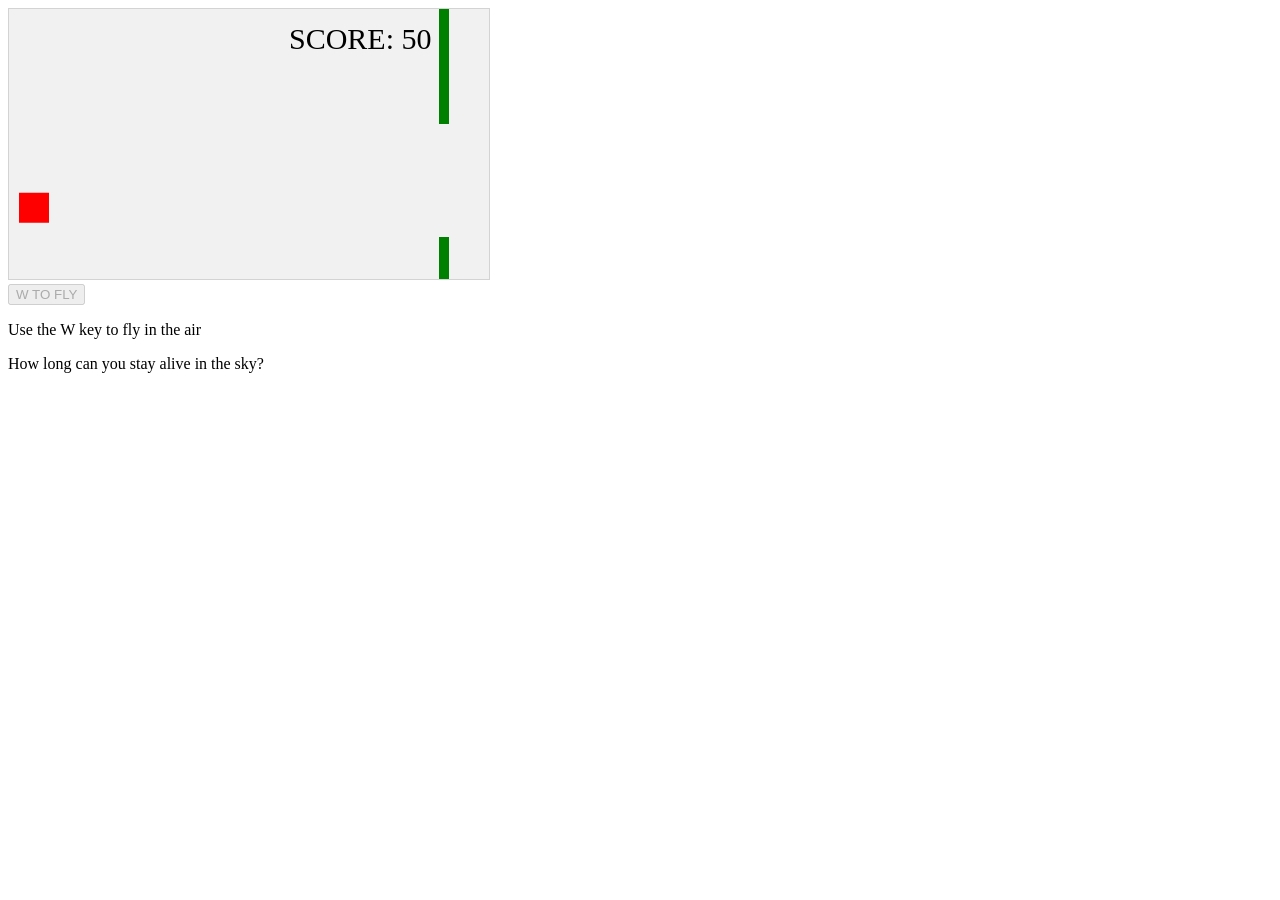
==== flyingbird.html @ 1ee900c1 "Revamp flyingbird.html with game functionality" ====
<!DOCTYPE html>
<html>
<head>
<meta name="viewport" content="width=device-width, initial-scale=1.0"/>
<style>
canvas {
    border:1px solid #d3d3d3;
    background-color: #f1f1f1;
}
</style>
</head>
<body onload="startGame()">
<script>

var myGamePiece;
var myObstacles = [];
var myScore;

function startGame() {
    myGamePiece = new component(30, 30, "red", 10, 120);
    myGamePiece.gravity = 0.05;
    myScore = new component("30px", "Consolas", "black", 280, 40, "text");
    myGameArea.start();
}

var myGameArea = {
    canvas : document.createElement("canvas"),
    start : function() {
        this.canvas.width = 480;
        this.canvas.height = 270;
        this.context = this.canvas.getContext("2d");
        document.body.insertBefore(this.canvas, document.body.childNodes[0]);
        this.frameNo = 0;
        this.interval = setInterval(updateGameArea, 20);
        },
    clear : function() {
        this.context.clearRect(0, 0, this.canvas.width, this.canvas.height);
    }
}

function component(width, height, color, x, y, type) {
    this.type = type;
    this.score = 0;
    this.width = width;
    this.height = height;
    this.speedX = 0;
    this.speedY = 0;    
    this.x = x;
    this.y = y;
    this.gravity = 0;
    this.gravitySpeed = 0;
    this.update = function() {
        ctx = myGameArea.context;
        if (this.type == "text") {
            ctx.font = this.width + " " + this.height;
            ctx.fillStyle = color;
            ctx.fillText(this.text, this.x, this.y);
        } else {
            ctx.fillStyle = color;
            ctx.fillRect(this.x, this.y, this.width, this.height);
        }
    }
    this.newPos = function() {
        this.gravitySpeed += this.gravity;
        this.x += this.speedX;
        this.y += this.speedY + this.gravitySpeed;
        this.hitBottom();
    }
    this.hitBottom = function() {
        var rockbottom = myGameArea.canvas.height - this.height;
        if (this.y > rockbottom) {
            this.y = rockbottom;
            this.gravitySpeed = 0;
        }
    }
    this.crashWith = function(otherobj) {
        var myleft = this.x;
        var myright = this.x + (this.width);
        var mytop = this.y;
        var mybottom = this.y + (this.height);
        var otherleft = otherobj.x;
        var otherright = otherobj.x + (otherobj.width);
        var othertop = otherobj.y;
        var otherbottom = otherobj.y + (otherobj.height);
        var crash = true;
        if ((mybottom < othertop) || (mytop > otherbottom) || (myright < otherleft) || (myleft > otherright)) {
            crash = false;
        }
        return crash;
    }
}

function updateGameArea() {
    var x, height, gap, minHeight, maxHeight, minGap, maxGap;
    for (i = 0; i < myObstacles.length; i += 1) {
        if (myGamePiece.crashWith(myObstacles[i])) {
            return;
        } 
    }
    myGameArea.clear();
    myGameArea.frameNo += 1;
    if (myGameArea.frameNo == 1 || everyinterval(150)) {
        x = myGameArea.canvas.width;
        minHeight = 20;
        maxHeight = 200;
        height = Math.floor(Math.random()*(maxHeight-minHeight+1)+minHeight);
        minGap = 50;
        maxGap = 200;
        gap = Math.floor(Math.random()*(maxGap-minGap+1)+minGap);
        myObstacles.push(new component(10, height, "green", x, 0));
        myObstacles.push(new component(10, x - height - gap, "green", x, height + gap));
    }
    for (i = 0; i < myObstacles.length; i += 1) {
        myObstacles[i].x += -1;
        myObstacles[i].update();
    }
    myScore.text="SCORE: " + myGameArea.frameNo;
    myScore.update();
    myGamePiece.newPos();
    myGamePiece.update();
}

function everyinterval(n) {
    if ((myGameArea.frameNo / n) % 1 == 0) {return true;}
    return false;
}

function accelerate(n) {
    myGamePiece.gravity = n;
}

window.addEventListener('keydown', function(event) {
    if (event.key.toLowerCase() === 'w') {
        accelerate(-0.2);
        event.preventDefault();
    }
});

window.addEventListener('keyup', function(event) {
    if (event.key.toLowerCase() === 'w') {
        accelerate(0.05);
        event.preventDefault();
    }
});
</script>
<br>
<button disabled>W TO FLY</button>
<p>Use the W key to fly in the air</p>
<p>How long can you stay alive in the sky?</p>
</body>
</html>
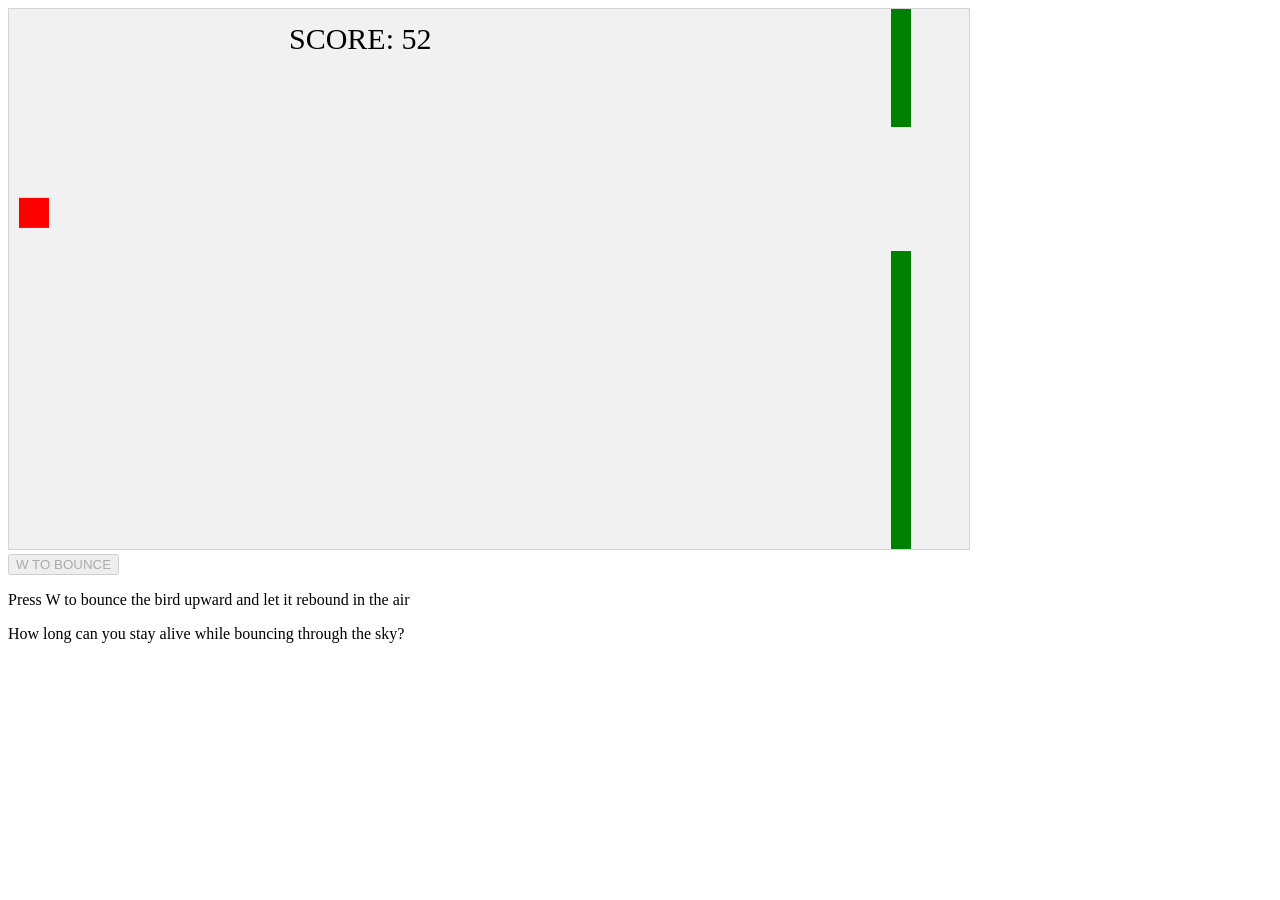
==== commit 3e1f261b: "Enhance bird game with new jump and obstacle features Updated game mechanics for improved gameplay e" ====
--- a/flyingbird.html
+++ b/flyingbird.html
@@ -26,8 +26,8 @@
 var myGameArea = {
     canvas : document.createElement("canvas"),
     start : function() {
-        this.canvas.width = 480;
-        this.canvas.height = 270;
+        this.canvas.width = 960;
+        this.canvas.height = 540;
         this.context = this.canvas.getContext("2d");
         document.body.insertBefore(this.canvas, document.body.childNodes[0]);
         this.frameNo = 0;
@@ -70,7 +70,11 @@
         var rockbottom = myGameArea.canvas.height - this.height;
         if (this.y > rockbottom) {
             this.y = rockbottom;
-            this.gravitySpeed = 0;
+            this.gravitySpeed = -this.gravitySpeed * 0.8;
+        }
+        if (this.y < 0) {
+            this.y = 0;
+            this.gravitySpeed = -this.gravitySpeed * 0.8;
         }
     }
     this.crashWith = function(otherobj) {
@@ -104,14 +108,14 @@
         minHeight = 20;
         maxHeight = 200;
         height = Math.floor(Math.random()*(maxHeight-minHeight+1)+minHeight);
-        minGap = 50;
-        maxGap = 200;
+        minGap = 100;
+        maxGap = 150;
         gap = Math.floor(Math.random()*(maxGap-minGap+1)+minGap);
-        myObstacles.push(new component(10, height, "green", x, 0));
-        myObstacles.push(new component(10, x - height - gap, "green", x, height + gap));
+        myObstacles.push(new component(20, height, "green", x, 0));
+        myObstacles.push(new component(20, x - height - gap, "green", x, height + gap));
     }
     for (i = 0; i < myObstacles.length; i += 1) {
-        myObstacles[i].x += -1;
+        myObstacles[i].x += -1.5;
         myObstacles[i].update();
     }
     myScore.text="SCORE: " + myGameArea.frameNo;
@@ -125,27 +129,20 @@
     return false;
 }
 
-function accelerate(n) {
-    myGamePiece.gravity = n;
+function jump() {
+    myGamePiece.gravitySpeed = -3;
 }
 
 window.addEventListener('keydown', function(event) {
     if (event.key.toLowerCase() === 'w') {
-        accelerate(-0.2);
-        event.preventDefault();
-    }
-});
-
-window.addEventListener('keyup', function(event) {
-    if (event.key.toLowerCase() === 'w') {
-        accelerate(0.05);
+        jump();
         event.preventDefault();
     }
 });
 </script>
 <br>
-<button disabled>W TO FLY</button>
-<p>Use the W key to fly in the air</p>
-<p>How long can you stay alive in the sky?</p>
+<button disabled>W TO BOUNCE</button>
+<p>Press W to bounce the bird upward and let it rebound in the air</p>
+<p>How long can you stay alive while bouncing through the sky?</p>
 </body>
 </html>
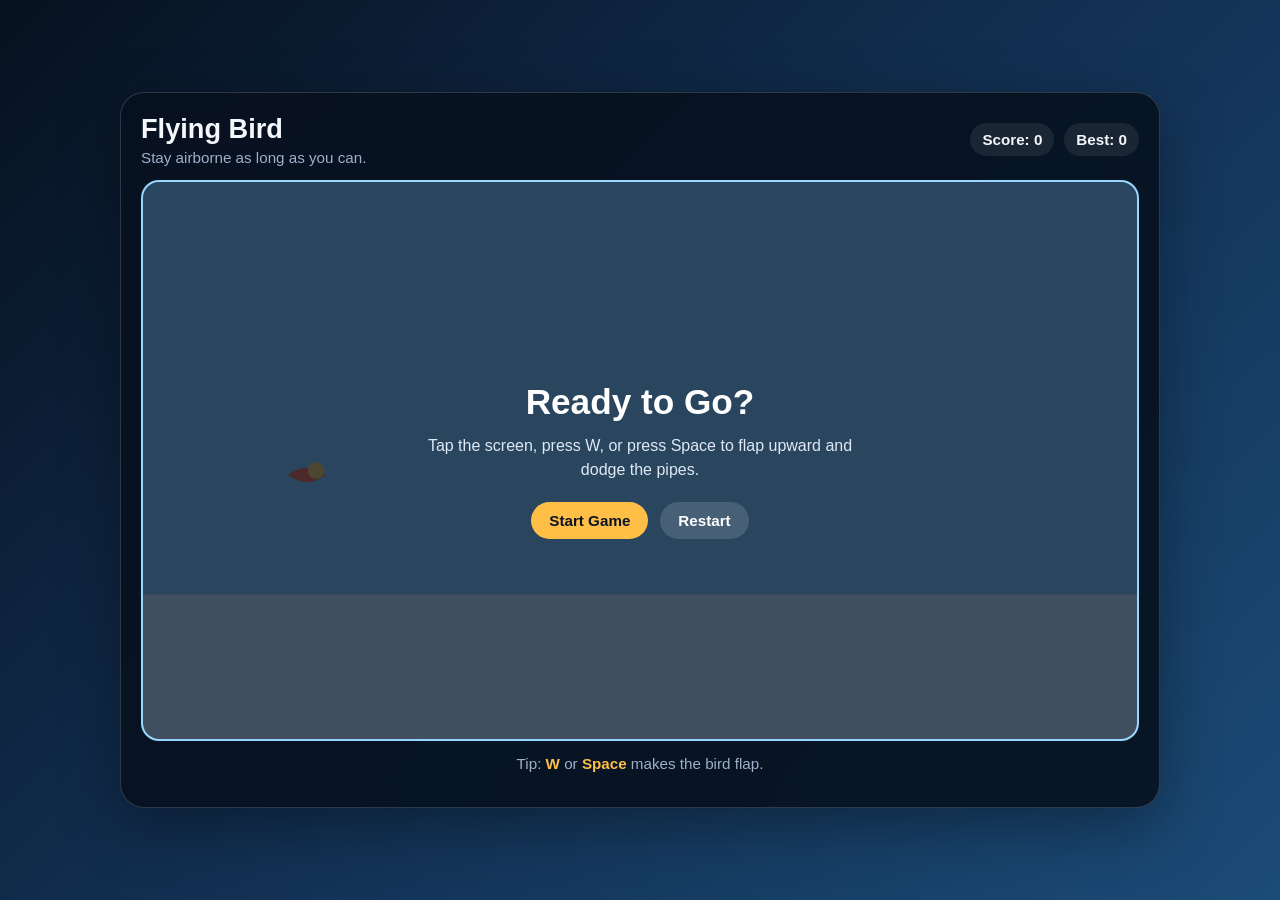
==== commit f1afb7b2: "Add files via upload" ====
--- a/flyingbird.html
+++ b/flyingbird.html
@@ -1,148 +1,433 @@
-<!DOCTYPE html>
-<html>
-<head>
-<meta name="viewport" content="width=device-width, initial-scale=1.0"/>
-<style>
-canvas {
-    border:1px solid #d3d3d3;
-    background-color: #f1f1f1;
-}
-</style>
-</head>
-<body onload="startGame()">
-<script>
-
-var myGamePiece;
-var myObstacles = [];
-var myScore;
-
-function startGame() {
-    myGamePiece = new component(30, 30, "red", 10, 120);
-    myGamePiece.gravity = 0.05;
-    myScore = new component("30px", "Consolas", "black", 280, 40, "text");
-    myGameArea.start();
-}
-
-var myGameArea = {
-    canvas : document.createElement("canvas"),
-    start : function() {
-        this.canvas.width = 960;
-        this.canvas.height = 540;
-        this.context = this.canvas.getContext("2d");
-        document.body.insertBefore(this.canvas, document.body.childNodes[0]);
-        this.frameNo = 0;
-        this.interval = setInterval(updateGameArea, 20);
-        },
-    clear : function() {
-        this.context.clearRect(0, 0, this.canvas.width, this.canvas.height);
-    }
-}
-
-function component(width, height, color, x, y, type) {
-    this.type = type;
-    this.score = 0;
-    this.width = width;
-    this.height = height;
-    this.speedX = 0;
-    this.speedY = 0;    
-    this.x = x;
-    this.y = y;
-    this.gravity = 0;
-    this.gravitySpeed = 0;
-    this.update = function() {
-        ctx = myGameArea.context;
-        if (this.type == "text") {
-            ctx.font = this.width + " " + this.height;
-            ctx.fillStyle = color;
-            ctx.fillText(this.text, this.x, this.y);
-        } else {
-            ctx.fillStyle = color;
-            ctx.fillRect(this.x, this.y, this.width, this.height);
-        }
-    }
-    this.newPos = function() {
-        this.gravitySpeed += this.gravity;
-        this.x += this.speedX;
-        this.y += this.speedY + this.gravitySpeed;
-        this.hitBottom();
-    }
-    this.hitBottom = function() {
-        var rockbottom = myGameArea.canvas.height - this.height;
-        if (this.y > rockbottom) {
-            this.y = rockbottom;
-            this.gravitySpeed = -this.gravitySpeed * 0.8;
-        }
-        if (this.y < 0) {
-            this.y = 0;
-            this.gravitySpeed = -this.gravitySpeed * 0.8;
-        }
-    }
-    this.crashWith = function(otherobj) {
-        var myleft = this.x;
-        var myright = this.x + (this.width);
-        var mytop = this.y;
-        var mybottom = this.y + (this.height);
-        var otherleft = otherobj.x;
-        var otherright = otherobj.x + (otherobj.width);
-        var othertop = otherobj.y;
-        var otherbottom = otherobj.y + (otherobj.height);
-        var crash = true;
-        if ((mybottom < othertop) || (mytop > otherbottom) || (myright < otherleft) || (myleft > otherright)) {
-            crash = false;
-        }
-        return crash;
-    }
-}
-
-function updateGameArea() {
-    var x, height, gap, minHeight, maxHeight, minGap, maxGap;
-    for (i = 0; i < myObstacles.length; i += 1) {
-        if (myGamePiece.crashWith(myObstacles[i])) {
-            return;
-        } 
-    }
-    myGameArea.clear();
-    myGameArea.frameNo += 1;
-    if (myGameArea.frameNo == 1 || everyinterval(150)) {
-        x = myGameArea.canvas.width;
-        minHeight = 20;
-        maxHeight = 200;
-        height = Math.floor(Math.random()*(maxHeight-minHeight+1)+minHeight);
-        minGap = 100;
-        maxGap = 150;
-        gap = Math.floor(Math.random()*(maxGap-minGap+1)+minGap);
-        myObstacles.push(new component(20, height, "green", x, 0));
-        myObstacles.push(new component(20, x - height - gap, "green", x, height + gap));
-    }
-    for (i = 0; i < myObstacles.length; i += 1) {
-        myObstacles[i].x += -1.5;
-        myObstacles[i].update();
-    }
-    myScore.text="SCORE: " + myGameArea.frameNo;
-    myScore.update();
-    myGamePiece.newPos();
-    myGamePiece.update();
-}
-
-function everyinterval(n) {
-    if ((myGameArea.frameNo / n) % 1 == 0) {return true;}
-    return false;
-}
-
-function jump() {
-    myGamePiece.gravitySpeed = -3;
-}
-
-window.addEventListener('keydown', function(event) {
-    if (event.key.toLowerCase() === 'w') {
-        jump();
-        event.preventDefault();
-    }
-});
-</script>
-<br>
-<button disabled>W TO BOUNCE</button>
-<p>Press W to bounce the bird upward and let it rebound in the air</p>
-<p>How long can you stay alive while bouncing through the sky?</p>
-</body>
-</html>
+<!DOCTYPE html>
+<html lang="en">
+<head>
+  <meta charset="UTF-8" />
+  <meta name="viewport" content="width=device-width, initial-scale=1.0" />
+  <title>Flying Bird Game</title>
+  <style>
+    :root {
+      color-scheme: dark;
+      --bg: #07111f;
+      --panel: rgba(7, 17, 31, 0.9);
+      --text: #f4f7fb;
+      --muted: #9fb0c9;
+      --accent: #ffbf47;
+      --accent-2: #4fd1ff;
+    }
+
+    * { box-sizing: border-box; }
+
+    body {
+      margin: 0;
+      min-height: 100vh;
+      font-family: "Segoe UI", Arial, sans-serif;
+      background: linear-gradient(135deg, #07111f, #112d4e 45%, #1b4b77);
+      color: var(--text);
+      display: flex;
+      justify-content: center;
+      align-items: center;
+      padding: 24px;
+    }
+
+    .game-shell {
+      width: min(100%, 1040px);
+      background: var(--panel);
+      border: 1px solid rgba(255,255,255,0.16);
+      border-radius: 24px;
+      box-shadow: 0 18px 60px rgba(0,0,0,0.35);
+      padding: 20px;
+      backdrop-filter: blur(12px);
+    }
+
+    .top-bar {
+      display: flex;
+      justify-content: space-between;
+      align-items: center;
+      gap: 12px;
+      margin-bottom: 14px;
+      flex-wrap: wrap;
+    }
+
+    .title-group h1 {
+      margin: 0;
+      font-size: clamp(1.2rem, 2.3vw, 1.7rem);
+    }
+
+    .title-group p {
+      margin: 4px 0 0;
+      color: var(--muted);
+      font-size: 0.95rem;
+    }
+
+    .scoreboard {
+      display: flex;
+      gap: 10px;
+      flex-wrap: wrap;
+    }
+
+    .pill {
+      padding: 8px 12px;
+      border-radius: 999px;
+      background: rgba(255,255,255,0.08);
+      font-weight: 700;
+      font-size: 0.95rem;
+    }
+
+    .game-area {
+      position: relative;
+      border-radius: 18px;
+      overflow: hidden;
+      border: 2px solid rgba(255,255,255,0.12);
+      background: #89d0ff;
+      width: 100%;
+      aspect-ratio: 16 / 9;
+    }
+
+    canvas {
+      display: block;
+      width: 100%;
+      height: 100%;
+      background: linear-gradient(180deg, #7fd0ff 0%, #89d0ff 60%, #cfeffd 100%);
+    }
+
+    .overlay {
+      position: absolute;
+      inset: 0;
+      display: flex;
+      flex-direction: column;
+      justify-content: center;
+      align-items: center;
+      gap: 12px;
+      text-align: center;
+      padding: 24px;
+      background: rgba(2, 12, 28, 0.7);
+      color: white;
+      transition: opacity 0.2s ease;
+    }
+
+    .overlay.hidden {
+      opacity: 0;
+      pointer-events: none;
+    }
+
+    .overlay h2 {
+      margin: 0;
+      font-size: clamp(1.5rem, 3vw, 2.2rem);
+    }
+
+    .overlay p {
+      margin: 0;
+      max-width: 460px;
+      color: #dfe9f5;
+      line-height: 1.5;
+    }
+
+    .controls-row {
+      display: flex;
+      flex-wrap: wrap;
+      gap: 12px;
+      justify-content: center;
+      margin-top: 8px;
+    }
+
+    button {
+      border: 0;
+      border-radius: 999px;
+      padding: 10px 18px;
+      font-size: 0.95rem;
+      font-weight: 700;
+      cursor: pointer;
+      transition: transform 0.15s ease, background 0.15s ease;
+    }
+
+    button:hover {
+      transform: translateY(-1px);
+    }
+
+    .primary-btn {
+      background: var(--accent);
+      color: #0b1320;
+    }
+
+    .secondary-btn {
+      background: rgba(255,255,255,0.14);
+      color: white;
+    }
+
+    .help-text {
+      margin-top: 14px;
+      color: var(--muted);
+      font-size: 0.95rem;
+      text-align: center;
+    }
+
+    .help-text strong {
+      color: var(--accent);
+    }
+
+    @media (max-width: 760px) {
+      body { padding: 12px; }
+      .game-shell { padding: 14px; }
+      .top-bar { flex-direction: column; align-items: flex-start; }
+      .scoreboard { width: 100%; }
+      .pill { flex: 1 1 auto; text-align: center; }
+    }
+  </style>
+</head>
+<body>
+  <div class="game-shell">
+    <div class="top-bar">
+      <div class="title-group">
+        <h1>Flying Bird</h1>
+        <p>Stay airborne as long as you can.</p>
+      </div>
+      <div class="scoreboard">
+        <div class="pill">Score: <span id="scoreValue">0</span></div>
+        <div class="pill">Best: <span id="highScoreValue">0</span></div>
+      </div>
+    </div>
+
+    <div class="game-area">
+      <canvas id="gameCanvas" width="960" height="540"></canvas>
+      <div id="overlay" class="overlay">
+        <h2 id="overlayTitle">Ready to Fly?</h2>
+        <p id="overlayText">Tap the screen, press W, or press Space to flap upward and dodge the pipes.</p>
+        <div class="controls-row">
+          <button id="startBtn" class="primary-btn" type="button">Start Game</button>
+          <button id="restartBtn" class="secondary-btn" type="button">Restart</button>
+        </div>
+      </div>
+    </div>
+
+    <p class="help-text">Tip: <strong>W</strong> or <strong>Space</strong> makes the bird flap.</p>
+  </div>
+
+  <script>
+    const canvas = document.getElementById('gameCanvas');
+    const ctx = canvas.getContext('2d');
+    const overlay = document.getElementById('overlay');
+    const overlayTitle = document.getElementById('overlayTitle');
+    const overlayText = document.getElementById('overlayText');
+    const startBtn = document.getElementById('startBtn');
+    const restartBtn = document.getElementById('restartBtn');
+    const scoreValue = document.getElementById('scoreValue');
+    const highScoreValue = document.getElementById('highScoreValue');
+
+    const WIDTH = 960;
+    const HEIGHT = 540;
+    const GRAVITY = 0.32;
+    const FLAP_FORCE = -5.8;
+    const PIPE_SPEED = 2.6;
+
+    const state = {
+      phase: 'ready',
+      bird: null,
+      obstacles: [],
+      score: 0,
+      highScore: Number(localStorage.getItem('flyingBirdHighScore') || 0),
+      spawnTimer: 0,
+      lastTime: 0
+    };
+
+    function updateScore() {
+      scoreValue.textContent = state.score;
+      highScoreValue.textContent = state.highScore;
+    }
+
+    function resetGame() {
+      state.phase = 'ready';
+      state.bird = {
+        x: 140,
+        y: HEIGHT / 2,
+        width: 36,
+        height: 28,
+        velocityY: 0
+      };
+      state.obstacles = [];
+      state.score = 0;
+      state.spawnTimer = 0;
+      state.lastTime = 0;
+      updateScore();
+      draw();
+      overlay.classList.remove('hidden');
+      overlayTitle.textContent = 'Ready to Go?';
+      overlayText.textContent = 'Tap the screen, press W, or press Space to flap upward and dodge the pipes.';
+    }
+
+    function startGame() {
+      state.phase = 'playing';
+      state.bird = {
+        x: 140,
+        y: HEIGHT / 2,
+        width: 36,
+        height: 28,
+        velocityY: 0
+      };
+      state.obstacles = [];
+      state.score = 0;
+      state.spawnTimer = 0;
+      state.lastTime = 0;
+      updateScore();
+      overlay.classList.add('hidden');
+      requestAnimationFrame(loop);
+    }
+
+    function endGame() {
+      state.phase = 'over';
+      if (state.score > state.highScore) {
+        state.highScore = state.score;
+        localStorage.setItem('flyingBirdHighScore', String(state.highScore));
+      }
+      updateScore();
+      overlay.classList.remove('hidden');
+      overlayTitle.textContent = 'Game Over';
+      overlayText.textContent = `You have achieved a score of ${state.score}. Press the start to try again.`;
+    }
+
+    function jump() {
+      if (state.phase === 'ready') {
+        startGame();
+        return;
+      }
+
+      if (state.phase === 'playing') {
+        state.bird.velocityY = FLAP_FORCE;
+      }
+    }
+
+    function spawnObstacle() {
+      const minHeight = 90;
+      const maxHeight = 220;
+      const gap = 150;
+      const topHeight = Math.floor(Math.random() * (maxHeight - minHeight + 1)) + minHeight;
+      const bottomHeight = HEIGHT - topHeight - gap;
+
+      state.obstacles.push({ x: WIDTH, width: 70, topHeight, bottomHeight, passed: false });
+    }
+
+    function update(delta) {
+      state.spawnTimer += delta;
+      if (state.spawnTimer > 90) {
+        spawnObstacle();
+        state.spawnTimer = 0;
+      }
+
+      state.bird.velocityY += GRAVITY * delta;
+      state.bird.y += state.bird.velocityY * delta;
+
+      if (state.bird.y + state.bird.height >= HEIGHT) {
+        state.bird.y = HEIGHT - state.bird.height;
+        state.bird.velocityY = 0;
+        endGame();
+        return;
+      }
+
+      if (state.bird.y <= 0) {
+        state.bird.y = 0;
+        state.bird.velocityY = 0;
+      }
+
+      for (let i = state.obstacles.length - 1; i >= 0; i -= 1) {
+        const pipe = state.obstacles[i];
+        pipe.x -= PIPE_SPEED * delta;
+
+        if (!pipe.passed && pipe.x + pipe.width < state.bird.x) {
+          pipe.passed = true;
+          state.score += 1;
+          updateScore();
+        }
+
+        const birdLeft = state.bird.x;
+        const birdRight = state.bird.x + state.bird.width;
+        const birdTop = state.bird.y;
+        const birdBottom = state.bird.y + state.bird.height;
+
+        const pipeLeft = pipe.x;
+        const pipeRight = pipe.x + pipe.width;
+        const topBottom = pipe.topHeight;
+        const bottomTop = HEIGHT - pipe.bottomHeight;
+
+        const hitsTop = birdRight > pipeLeft && birdLeft < pipeRight && birdTop < topBottom;
+        const hitsBottom = birdRight > pipeLeft && birdLeft < pipeRight && birdBottom > bottomTop;
+
+        if (hitsTop || hitsBottom) {
+          endGame();
+          return;
+        }
+
+        if (pipe.x + pipe.width < -20) {
+          state.obstacles.splice(i, 1);
+        }
+      }
+    }
+
+    function drawBackground() {
+      ctx.clearRect(0, 0, WIDTH, HEIGHT);
+      ctx.fillStyle = '#89d0ff';
+      ctx.fillRect(0, 0, WIDTH, HEIGHT);
+
+      ctx.fillStyle = '#d4f0ff';
+      ctx.fillRect(0, 400, WIDTH, HEIGHT - 400);
+    }
+
+    function drawBird() {
+      const { x, y, width, height } = state.bird;
+      ctx.save();
+      ctx.translate(x, y);
+      ctx.fillStyle = '#ff6b4a';
+      ctx.beginPath();
+      ctx.moveTo(0, height / 2);
+      ctx.quadraticCurveTo(width * 0.5, 0, width, height / 2);
+      ctx.quadraticCurveTo(width * 0.55, height, 0, height / 2);
+      ctx.fill();
+      ctx.fillStyle = '#ffd166';
+      ctx.beginPath();
+      ctx.arc(width * 0.75, height * 0.35, 8, 0, Math.PI * 2);
+      ctx.fill();
+      ctx.restore();
+    }
+
+    function drawPipes() {
+      state.obstacles.forEach((pipe) => {
+        ctx.fillStyle = '#4caf50';
+        ctx.fillRect(pipe.x, 0, pipe.width, pipe.topHeight);
+        ctx.fillRect(pipe.x, HEIGHT - pipe.bottomHeight, pipe.width, pipe.bottomHeight);
+      });
+    }
+
+    function draw() {
+      drawBackground();
+      drawPipes();
+      drawBird();
+    }
+
+    function loop(timestamp) {
+      if (state.phase !== 'playing') return;
+      if (!state.lastTime) state.lastTime = timestamp;
+      const delta = Math.min((timestamp - state.lastTime) / 16.67, 1.6);
+      state.lastTime = timestamp;
+      update(delta);
+      draw();
+      if (state.phase === 'playing') {
+        requestAnimationFrame(loop);
+      }
+    }
+
+    startBtn.addEventListener('click', startGame);
+    restartBtn.addEventListener('click', startGame);
+
+    canvas.addEventListener('pointerdown', () => {
+      jump();
+    });
+
+    window.addEventListener('keydown', (event) => {
+      if (event.key.toLowerCase() === 'w' || event.code === 'Space') {
+        event.preventDefault();
+        jump();
+      }
+    });
+
+    resetGame();
+  </script>
+</body>
+</html>
